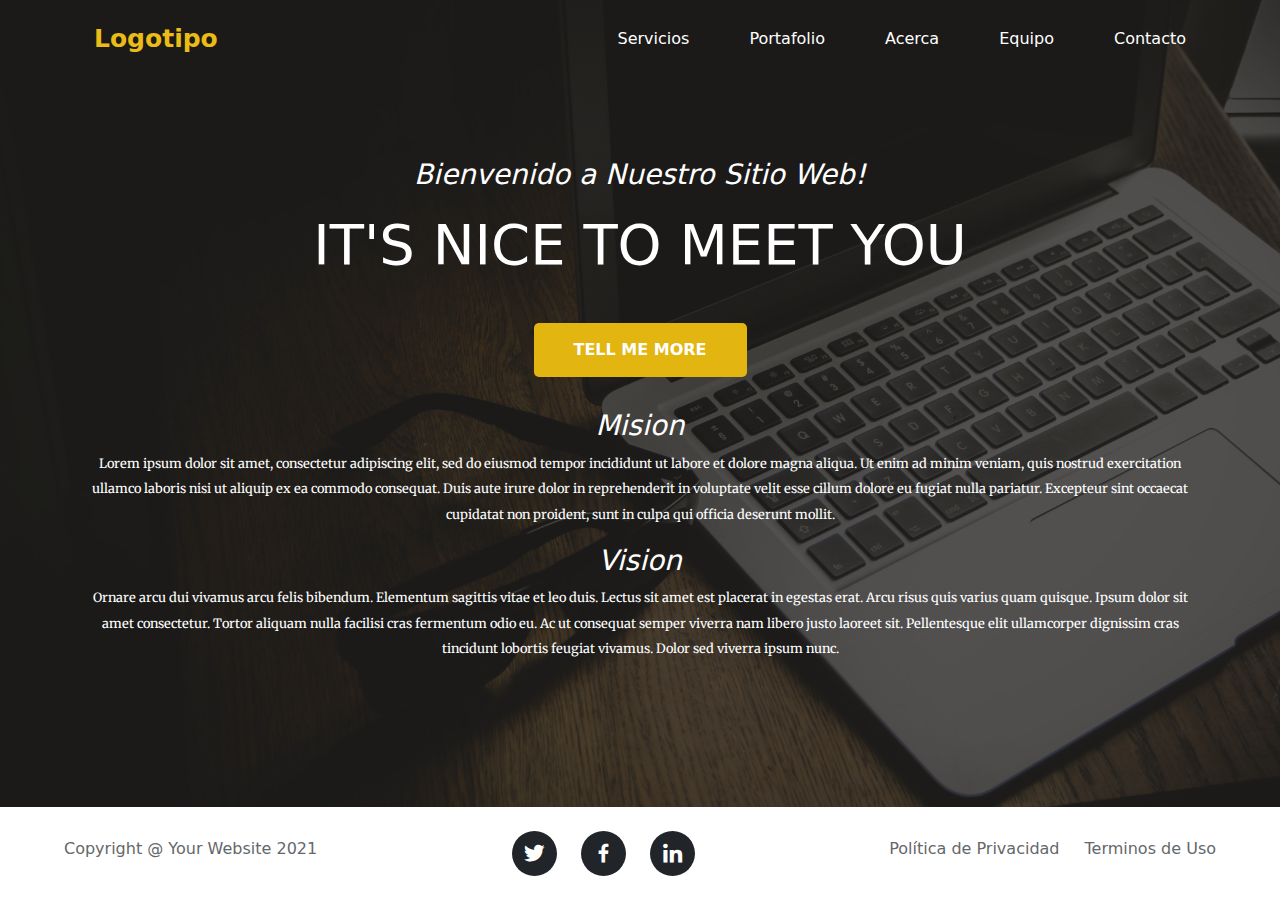
==== index.html @ 47a2512a "home page done" ====
<!DOCTYPE html>
<html lang="es">
<head>
    <meta charset="UTF-8">
    <meta name="viewport" content="width=device-width, initial-scale=1.0">
    <title>Inicio</title>
    <!-- Bootstrap -->
    <link href="https://cdn.jsdelivr.net/npm/bootstrap@5.3.3/dist/css/bootstrap.min.css" rel="stylesheet" integrity="sha384-QWTKZyjpPEjISv5WaRU9OFeRpok6YctnYmDr5pNlyT2bRjXh0JMhjY6hW+ALEwIH" crossorigin="anonymous">
    <script defer src="https://cdn.jsdelivr.net/npm/bootstrap@5.3.3/dist/js/bootstrap.bundle.min.js" integrity="sha384-YvpcrYf0tY3lHB60NNkmXc5s9fDVZLESaAA55NDzOxhy9GkcIdslK1eN7N6jIeHz" crossorigin="anonymous"></script>
    
    <!-- Google Fonts -->
    <link rel="preconnect" href="https://fonts.googleapis.com">
    <link rel="preconnect" href="https://fonts.gstatic.com" crossorigin>
    <link href="https://fonts.googleapis.com/css2?family=Merriweather:ital,wght@0,300;0,400;0,700;0,900;1,300;1,400;1,700;1,900&display=swap" rel="stylesheet">
    
    <!-- Iconos -->
    <link href='https://unpkg.com/boxicons@2.1.4/css/boxicons.min.css' rel='stylesheet'>

    <!-- Hoja de estilos -->
    <link rel="stylesheet" href="css/estilos-home.css">
</head>
<body id="body-home">
<div id="contenedor-pagina">
    <div id="wrapper">
    <nav class="barra-navegacion">
        <a href="" class="logotipo">Logotipo</a>
        <a href="html/services.html">Servicios</a>
        <a href="html/portafolio.html">Portafolio</a>
        <a href="html/about.html">Acerca</a>
        <a href="html/team.html">Equipo</a>
        <a href="html/contact.html">Contacto</a>
    </nav>
    <!--INICIO CONTENIDO-->
    <div id="contenidio-pagina-inicio">
        <h3>Bienvenido a Nuestro Sitio Web!</h3>
        <h1>IT'S NICE TO MEET YOU</h1>
        <button>TELL ME MORE</button>
        <div class="container">
            <h3>Mision</h3>
            <p>Lorem ipsum dolor sit amet, consectetur adipiscing elit, sed do eiusmod tempor incididunt ut labore et dolore magna aliqua. Ut enim ad minim veniam, quis nostrud exercitation ullamco laboris nisi ut aliquip ex ea commodo consequat. Duis aute irure dolor in reprehenderit in voluptate velit esse cillum dolore eu fugiat nulla pariatur. Excepteur sint occaecat cupidatat non proident, sunt in culpa qui officia deserunt mollit.</p>
        </div>
        <div class="container">
            <h3>Vision</h3>
            <p>Ornare arcu dui vivamus arcu felis bibendum. Elementum sagittis vitae et leo duis. Lectus sit amet est placerat in egestas erat. Arcu risus quis varius quam quisque. Ipsum dolor sit amet consectetur. Tortor aliquam nulla facilisi cras fermentum odio eu. Ac ut consequat semper viverra nam libero justo laoreet sit. Pellentesque elit ullamcorper dignissim cras tincidunt lobortis feugiat vivamus. Dolor sed viverra ipsum nunc.</p>
        </div>
    </div>
    <!--FIN CONTENIDO-->
    </div>
    <footer>
        <a href="">Copyright @ Your Website 2021</a>
        <div class="socials">
            <a href=""><i class='bx bxl-twitter'></i></a>
            <a href=""><i class='bx bxl-facebook'></i></a>
            <a href=""><i class='bx bxl-linkedin'></i></a>
        </div>
        <a href="">Terminos de Uso</a><a href="">Política de Privacidad</a>
    </footer>
</div>
</body>
</html>
---- css/estilos-home.css ----
@import url('https://fonts.googleapis.com/css2?family=Montserrat:ital,wght@0,100..900;1,100..900&display=swap');

#contenedor-pagina {
    position: relative;
    min-height: 100vh;
}

#wrapper {
    padding-bottom: 94px;
}

#body-home {
    background-image: url(../imagenes/bg-home.jpg);
    background-repeat: no-repeat;
    background-attachment: fixed;
    background-size: cover;
    background-blend-mode: darken;
    background-color: rgba(10, 8, 7, 0.699);
}

.barra-navegacion {
    display: flex;
    justify-content: end;
    align-items: center;
    padding: 0 5%;
}

body:not(#body-home) .barra-navegacion {
    background-color: #212529;
}

.barra-navegacion a {
    color: white;
    text-decoration: none;
    padding: 20px 30px;
    transition: all 300ms ease-in-out;
    position: relative;
}

.barra-navegacion a:not(.logotipo)::after {
    position: absolute;
    display: block;
    content: '';
    border-bottom: solid 3px #e2b511;
    transform: scaleX(0);
    height: 15px;
    left: 0;
    bottom: 0;
    width: 100%;
    transition: transform 300ms ease-in-out;
}


.barra-navegacion a:not(.logotipo):hover::after {
    transform: scaleX(1);
}

.barra-navegacion a.logotipo {
    box-sizing: border-box;
    color: #ebbc15;
    margin-right: auto;
    font-size: 25px;
    font-weight: bolder;
}

.barra-navegacion a.logotipo:hover {
    color: #f0c242;
    transform: scale(1.03);
}

.barra-navegacion .active {
    color: #e2b511;
}

footer {
    position: absolute;
    bottom: 0;
    width: 100%;
    background-color: white;
    text-align: center;
    padding: 1.5rem 5%;
    line-height: 35px;
}

footer a:first-child {
    float: left;
}

footer a:nth-child(3) {
    float: right;
}

footer a:last-child {
    float: right;
    margin-right: 25px;
}

footer > a {
    text-decoration: none;
    color: #64676b;
}

footer > a:hover {
    text-decoration: underline;
}

footer .socials {
    display: inline-flex;
    justify-content: center;
    gap: 1.5rem;
}

footer .socials a {
    margin: 0;
}

footer .socials i {
    font-size: 25px;
    padding: 10px;
    background-color: #212429;
    color: white;
    border-radius: 50%;
    transition: transform 500ms ease-in-out;
}

footer .socials i:hover {
    transform: scale(1.10);
}

#contenidio-pagina-inicio {
    color: white;
    text-align: center;
    margin: 5em auto;
}

#contenidio-pagina-inicio h1 {
    font-size: 3.5em;
    margin: 20px 0 13px;
}

#contenidio-pagina-inicio h3 {
    font-style: italic;
}

#contenidio-pagina-inicio .container p {
    font-family: "Merriweather", serif;
    font-size: 0.8em;
    line-height: 2;
}

#contenidio-pagina-inicio button {
    padding: 15px 40px;
    margin: 2rem auto;
    border: none;
    border-radius: 5px;
    color: white;
    background-color: #e2b511;
    font-weight: 600;
    transition: transform 100ms linear;
}

#contenidio-pagina-inicio button:hover {
    background-color: #ebbc15;
    transform: scale(1.02);
}
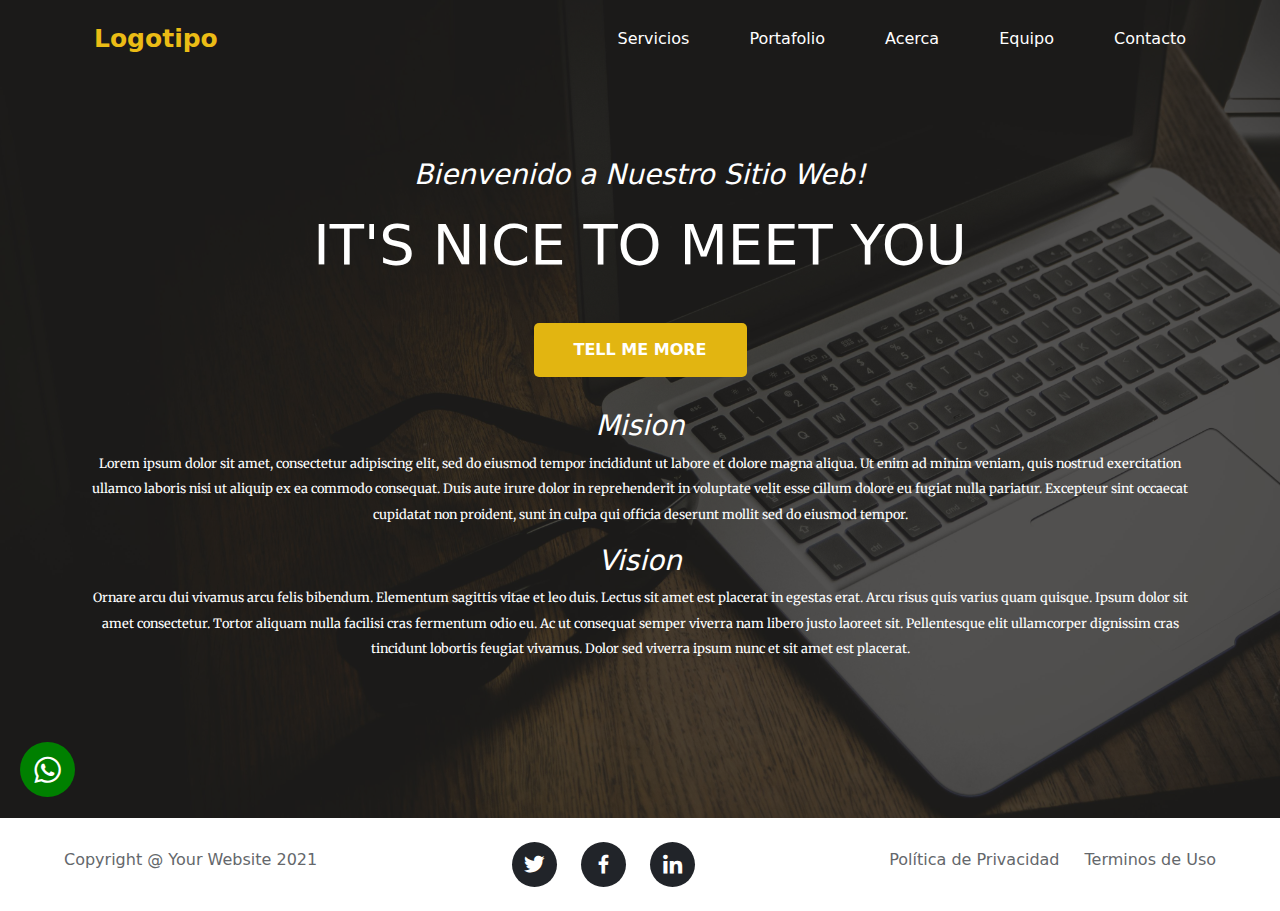
==== commit 5ea8f153: "Saving changes home" ====
--- a/index.html
+++ b/index.html
@@ -37,15 +37,19 @@
         <button>TELL ME MORE</button>
         <div class="container">
             <h3>Mision</h3>
-            <p>Lorem ipsum dolor sit amet, consectetur adipiscing elit, sed do eiusmod tempor incididunt ut labore et dolore magna aliqua. Ut enim ad minim veniam, quis nostrud exercitation ullamco laboris nisi ut aliquip ex ea commodo consequat. Duis aute irure dolor in reprehenderit in voluptate velit esse cillum dolore eu fugiat nulla pariatur. Excepteur sint occaecat cupidatat non proident, sunt in culpa qui officia deserunt mollit.</p>
+            <p>Lorem ipsum dolor sit amet, consectetur adipiscing elit, sed do eiusmod tempor incididunt ut labore et dolore magna aliqua. Ut enim ad minim veniam, quis nostrud exercitation ullamco laboris nisi ut aliquip ex ea commodo consequat. Duis aute irure dolor in reprehenderit in voluptate velit esse cillum dolore eu fugiat nulla pariatur. Excepteur sint occaecat cupidatat non proident, sunt in culpa qui officia deserunt mollit sed do eiusmod tempor.</p>
         </div>
         <div class="container">
             <h3>Vision</h3>
-            <p>Ornare arcu dui vivamus arcu felis bibendum. Elementum sagittis vitae et leo duis. Lectus sit amet est placerat in egestas erat. Arcu risus quis varius quam quisque. Ipsum dolor sit amet consectetur. Tortor aliquam nulla facilisi cras fermentum odio eu. Ac ut consequat semper viverra nam libero justo laoreet sit. Pellentesque elit ullamcorper dignissim cras tincidunt lobortis feugiat vivamus. Dolor sed viverra ipsum nunc.</p>
+            <p>Ornare arcu dui vivamus arcu felis bibendum. Elementum sagittis vitae et leo duis. Lectus sit amet est placerat in egestas erat. Arcu risus quis varius quam quisque. Ipsum dolor sit amet consectetur. Tortor aliquam nulla facilisi cras fermentum odio eu. Ac ut consequat semper viverra nam libero justo laoreet sit. Pellentesque elit ullamcorper dignissim cras tincidunt lobortis feugiat vivamus. Dolor sed viverra ipsum nunc et sit amet est placerat.</p>
         </div>
     </div>
     <!--FIN CONTENIDO-->
+
+    <!--BOTON WHATSAPP-->
+    <a href="https://api.whatsapp.com/send?phone=68269874" class="btn-wsp" target="_blank"><i class='bx bxl-whatsapp'></i></i></a>
     </div>
+
     <footer>
         <a href="">Copyright @ Your Website 2021</a>
         <div class="socials">
@@ -53,7 +57,8 @@
             <a href=""><i class='bx bxl-facebook'></i></a>
             <a href=""><i class='bx bxl-linkedin'></i></a>
         </div>
-        <a href="">Terminos de Uso</a><a href="">Política de Privacidad</a>
+        <a href="">Terminos de Uso</a>
+        <a href="">Política de Privacidad</a>
     </footer>
 </div>
 </body>
--- a/css/estilos-home.css
+++ b/css/estilos-home.css
@@ -80,6 +80,7 @@
     text-align: center;
     padding: 1.5rem 5%;
     line-height: 35px;
+    
 }
 
 footer a:first-child {
@@ -162,4 +163,38 @@
 #contenidio-pagina-inicio button:hover {
     background-color: #ebbc15;
     transform: scale(1.02);
+}
+
+.btn-wsp {
+    display: inline-flex;
+    background-color: green;
+    color: white;
+    font-size: 35px;
+    padding: 10px;
+    text-decoration: none;
+    border-radius: 50%;
+    position: sticky;
+    bottom: 20px;
+    margin-bottom: 20px;
+    left: 20px;
+    z-index: 1;
+}
+
+@media (width <= 850px) {
+
+    #wrapper {
+        padding-bottom: 240px;
+    }
+    footer {
+        display: flex;
+        flex-direction: column;
+    }
+
+    footer a:last-child {
+        margin-right: 0;
+    }
+
+    footer .socials {
+       margin: 20px auto;
+    }
 }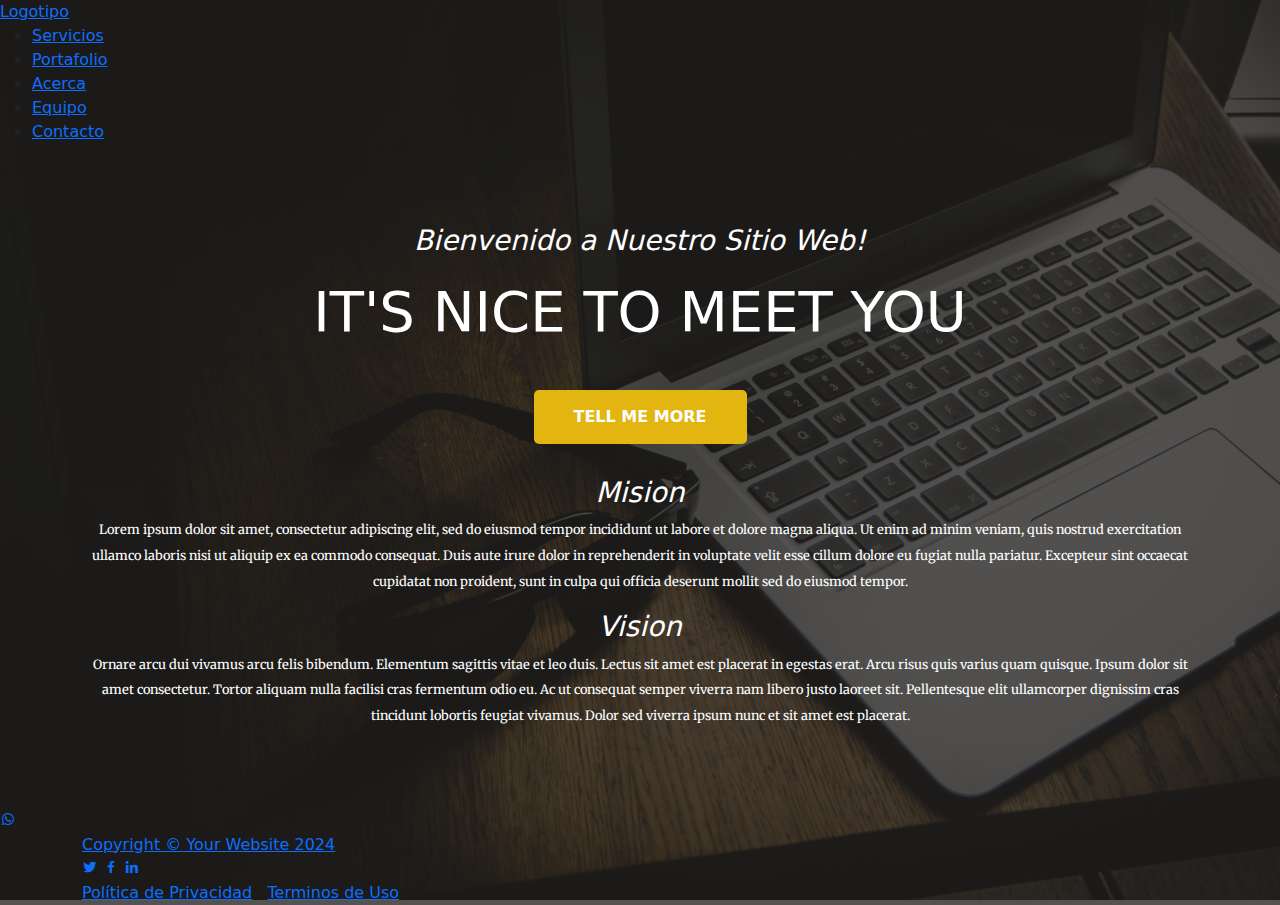
==== commit bd2f0b69: "trying to fix wsp btn" ====
--- a/index.html
+++ b/index.html
@@ -17,49 +17,61 @@
     <link href='https://unpkg.com/boxicons@2.1.4/css/boxicons.min.css' rel='stylesheet'>
 
     <!-- Hoja de estilos -->
+    <link rel="stylesheet" href="css/estilos-generales.css">
     <link rel="stylesheet" href="css/estilos-home.css">
 </head>
 <body id="body-home">
-<div id="contenedor-pagina">
-    <div id="wrapper">
-    <nav class="barra-navegacion">
-        <a href="" class="logotipo">Logotipo</a>
-        <a href="html/services.html">Servicios</a>
-        <a href="html/portafolio.html">Portafolio</a>
-        <a href="html/about.html">Acerca</a>
-        <a href="html/team.html">Equipo</a>
-        <a href="html/contact.html">Contacto</a>
-    </nav>
-    <!--INICIO CONTENIDO-->
-    <div id="contenidio-pagina-inicio">
-        <h3>Bienvenido a Nuestro Sitio Web!</h3>
-        <h1>IT'S NICE TO MEET YOU</h1>
-        <button>TELL ME MORE</button>
-        <div class="container">
-            <h3>Mision</h3>
-            <p>Lorem ipsum dolor sit amet, consectetur adipiscing elit, sed do eiusmod tempor incididunt ut labore et dolore magna aliqua. Ut enim ad minim veniam, quis nostrud exercitation ullamco laboris nisi ut aliquip ex ea commodo consequat. Duis aute irure dolor in reprehenderit in voluptate velit esse cillum dolore eu fugiat nulla pariatur. Excepteur sint occaecat cupidatat non proident, sunt in culpa qui officia deserunt mollit sed do eiusmod tempor.</p>
+    <header>
+        <nav>
+            <a href="" class="logotipo">Logotipo</a>
+            <ul class="barra-navegacion">
+                <li><a href="html/services.html">Servicios</a></li>
+                <li><a href="html/portafolio.html">Portafolio</a></li>
+                <li><a href="html/about.html">Acerca</a></li>
+                <li><a href="html/team.html">Equipo</a></li>
+                <li><a href="html/contact.html">Contacto</a></li>
+            </ul>
+        </nav>
+    </header>
+    <main>
+        <!-- INICIO CONTENIDO -->
+        <div id="contenidio-pagina-inicio">
+            <h3>Bienvenido a Nuestro Sitio Web!</h3>
+            <h1>IT'S NICE TO MEET YOU</h1>
+            <button>TELL ME MORE</button>
+            <div class="container">
+                <h3>Mision</h3>
+                <p>Lorem ipsum dolor sit amet, consectetur adipiscing elit, sed do eiusmod tempor incididunt ut labore et dolore magna aliqua. Ut enim ad minim veniam, quis nostrud exercitation ullamco laboris nisi ut aliquip ex ea commodo consequat. Duis aute irure dolor in reprehenderit in voluptate velit esse cillum dolore eu fugiat nulla pariatur. Excepteur sint occaecat cupidatat non proident, sunt in culpa qui officia deserunt mollit sed do eiusmod tempor.</p>
+            </div>
+            <div class="container">
+                <h3>Vision</h3>
+                <p>Ornare arcu dui vivamus arcu felis bibendum. Elementum sagittis vitae et leo duis. Lectus sit amet est placerat in egestas erat. Arcu risus quis varius quam quisque. Ipsum dolor sit amet consectetur. Tortor aliquam nulla facilisi cras fermentum odio eu. Ac ut consequat semper viverra nam libero justo laoreet sit. Pellentesque elit ullamcorper dignissim cras tincidunt lobortis feugiat vivamus. Dolor sed viverra ipsum nunc et sit amet est placerat.</p>
+            </div>
         </div>
-        <div class="container">
-            <h3>Vision</h3>
-            <p>Ornare arcu dui vivamus arcu felis bibendum. Elementum sagittis vitae et leo duis. Lectus sit amet est placerat in egestas erat. Arcu risus quis varius quam quisque. Ipsum dolor sit amet consectetur. Tortor aliquam nulla facilisi cras fermentum odio eu. Ac ut consequat semper viverra nam libero justo laoreet sit. Pellentesque elit ullamcorper dignissim cras tincidunt lobortis feugiat vivamus. Dolor sed viverra ipsum nunc et sit amet est placerat.</p>
-        </div>
-    </div>
-    <!--FIN CONTENIDO-->
+        <!-- FIN CONTENIDO -->
+    </main>
 
-    <!--BOTON WHATSAPP-->
-    <a href="https://api.whatsapp.com/send?phone=68269874" class="btn-wsp" target="_blank"><i class='bx bxl-whatsapp'></i></i></a>
+    <div class="btn-wsp">
+        <a href="https://api.whatsapp.com/send?phone=68269874" target="_blank"><i class='bx bxl-whatsapp'></i></a>
     </div>
 
     <footer>
-        <a href="">Copyright @ Your Website 2021</a>
-        <div class="socials">
-            <a href=""><i class='bx bxl-twitter'></i></a>
-            <a href=""><i class='bx bxl-facebook'></i></a>
-            <a href=""><i class='bx bxl-linkedin'></i></a>
+        <div class="container">
+            <div class="copyright">
+                <a href="">Copyright &copy; Your Website 2024</a>
+            </div>
+
+            <div class="footer-socials">
+                <a href=""><i class='bx bxl-twitter'></i></a>
+                <a href=""><i class='bx bxl-facebook'></i></a>
+                <a href=""><i class='bx bxl-linkedin'></i></a>
+            </div>
+
+            <div class="terminos-privacidad">
+                <a href="">Política de Privacidad</a>&nbsp;&nbsp;
+                <a href="">Terminos de Uso</a>
+            </div>
         </div>
-        <a href="">Terminos de Uso</a>
-        <a href="">Política de Privacidad</a>
     </footer>
-</div>
 </body>
 </html>--- a/css/estilos-home.css
+++ b/css/estilos-home.css
@@ -1,15 +1,6 @@
 @import url('https://fonts.googleapis.com/css2?family=Montserrat:ital,wght@0,100..900;1,100..900&display=swap');
 
-#contenedor-pagina {
-    position: relative;
-    min-height: 100vh;
-}
-
-#wrapper {
-    padding-bottom: 94px;
-}
-
-#body-home {
+body {
     background-image: url(../imagenes/bg-home.jpg);
     background-repeat: no-repeat;
     background-attachment: fixed;
@@ -18,114 +9,8 @@
     background-color: rgba(10, 8, 7, 0.699);
 }
 
-.barra-navegacion {
-    display: flex;
-    justify-content: end;
-    align-items: center;
-    padding: 0 5%;
-}
-
-body:not(#body-home) .barra-navegacion {
-    background-color: #212529;
-}
-
-.barra-navegacion a {
-    color: white;
-    text-decoration: none;
-    padding: 20px 30px;
-    transition: all 300ms ease-in-out;
-    position: relative;
-}
-
-.barra-navegacion a:not(.logotipo)::after {
-    position: absolute;
-    display: block;
-    content: '';
-    border-bottom: solid 3px #e2b511;
-    transform: scaleX(0);
-    height: 15px;
-    left: 0;
-    bottom: 0;
-    width: 100%;
-    transition: transform 300ms ease-in-out;
-}
-
-
-.barra-navegacion a:not(.logotipo):hover::after {
-    transform: scaleX(1);
-}
-
-.barra-navegacion a.logotipo {
-    box-sizing: border-box;
-    color: #ebbc15;
-    margin-right: auto;
-    font-size: 25px;
-    font-weight: bolder;
-}
-
-.barra-navegacion a.logotipo:hover {
-    color: #f0c242;
-    transform: scale(1.03);
-}
-
-.barra-navegacion .active {
-    color: #e2b511;
-}
-
-footer {
-    position: absolute;
-    bottom: 0;
-    width: 100%;
-    background-color: white;
-    text-align: center;
-    padding: 1.5rem 5%;
-    line-height: 35px;
-    
-}
-
-footer a:first-child {
-    float: left;
-}
-
-footer a:nth-child(3) {
-    float: right;
-}
-
-footer a:last-child {
-    float: right;
-    margin-right: 25px;
-}
-
-footer > a {
-    text-decoration: none;
-    color: #64676b;
-}
-
-footer > a:hover {
-    text-decoration: underline;
-}
-
-footer .socials {
-    display: inline-flex;
-    justify-content: center;
-    gap: 1.5rem;
-}
-
-footer .socials a {
-    margin: 0;
-}
-
-footer .socials i {
-    font-size: 25px;
-    padding: 10px;
-    background-color: #212429;
-    color: white;
-    border-radius: 50%;
-    transition: transform 500ms ease-in-out;
-}
-
-footer .socials i:hover {
-    transform: scale(1.10);
+nav {
+    background-color: transparent;
 }
 
 #contenidio-pagina-inicio {
@@ -163,38 +48,4 @@
 #contenidio-pagina-inicio button:hover {
     background-color: #ebbc15;
     transform: scale(1.02);
-}
-
-.btn-wsp {
-    display: inline-flex;
-    background-color: green;
-    color: white;
-    font-size: 35px;
-    padding: 10px;
-    text-decoration: none;
-    border-radius: 50%;
-    position: sticky;
-    bottom: 20px;
-    margin-bottom: 20px;
-    left: 20px;
-    z-index: 1;
-}
-
-@media (width <= 850px) {
-
-    #wrapper {
-        padding-bottom: 240px;
-    }
-    footer {
-        display: flex;
-        flex-direction: column;
-    }
-
-    footer a:last-child {
-        margin-right: 0;
-    }
-
-    footer .socials {
-       margin: 20px auto;
-    }
 }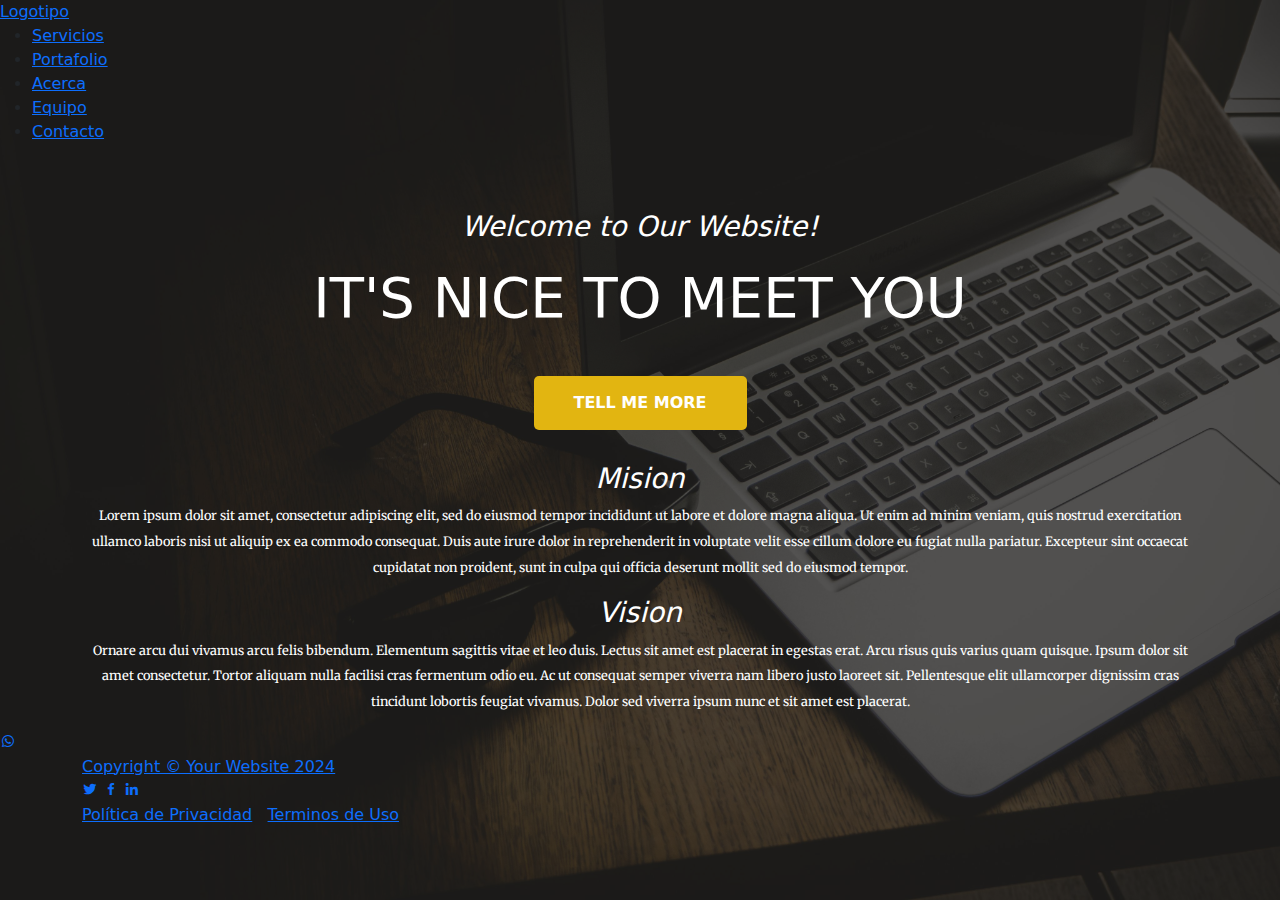
==== commit 55535864: "fixing wsp btn and restructuring nav main and footer" ====
--- a/index.html
+++ b/index.html
@@ -34,9 +34,9 @@
         </nav>
     </header>
     <main>
-        <!-- INICIO CONTENIDO -->
+        <!--INICIO CONTENIDO-->
         <div id="contenidio-pagina-inicio">
-            <h3>Bienvenido a Nuestro Sitio Web!</h3>
+            <h3>Welcome to Our Website!</h3>
             <h1>IT'S NICE TO MEET YOU</h1>
             <button>TELL ME MORE</button>
             <div class="container">
@@ -48,7 +48,7 @@
                 <p>Ornare arcu dui vivamus arcu felis bibendum. Elementum sagittis vitae et leo duis. Lectus sit amet est placerat in egestas erat. Arcu risus quis varius quam quisque. Ipsum dolor sit amet consectetur. Tortor aliquam nulla facilisi cras fermentum odio eu. Ac ut consequat semper viverra nam libero justo laoreet sit. Pellentesque elit ullamcorper dignissim cras tincidunt lobortis feugiat vivamus. Dolor sed viverra ipsum nunc et sit amet est placerat.</p>
             </div>
         </div>
-        <!-- FIN CONTENIDO -->
+        <!--FIN CONTENIDO-->
     </main>
 
     <div class="btn-wsp">
--- a/css/estilos-home.css
+++ b/css/estilos-home.css
@@ -16,7 +16,7 @@
 #contenidio-pagina-inicio {
     color: white;
     text-align: center;
-    margin: 5em auto;
+    padding-top: 50px;
 }
 
 #contenidio-pagina-inicio h1 {
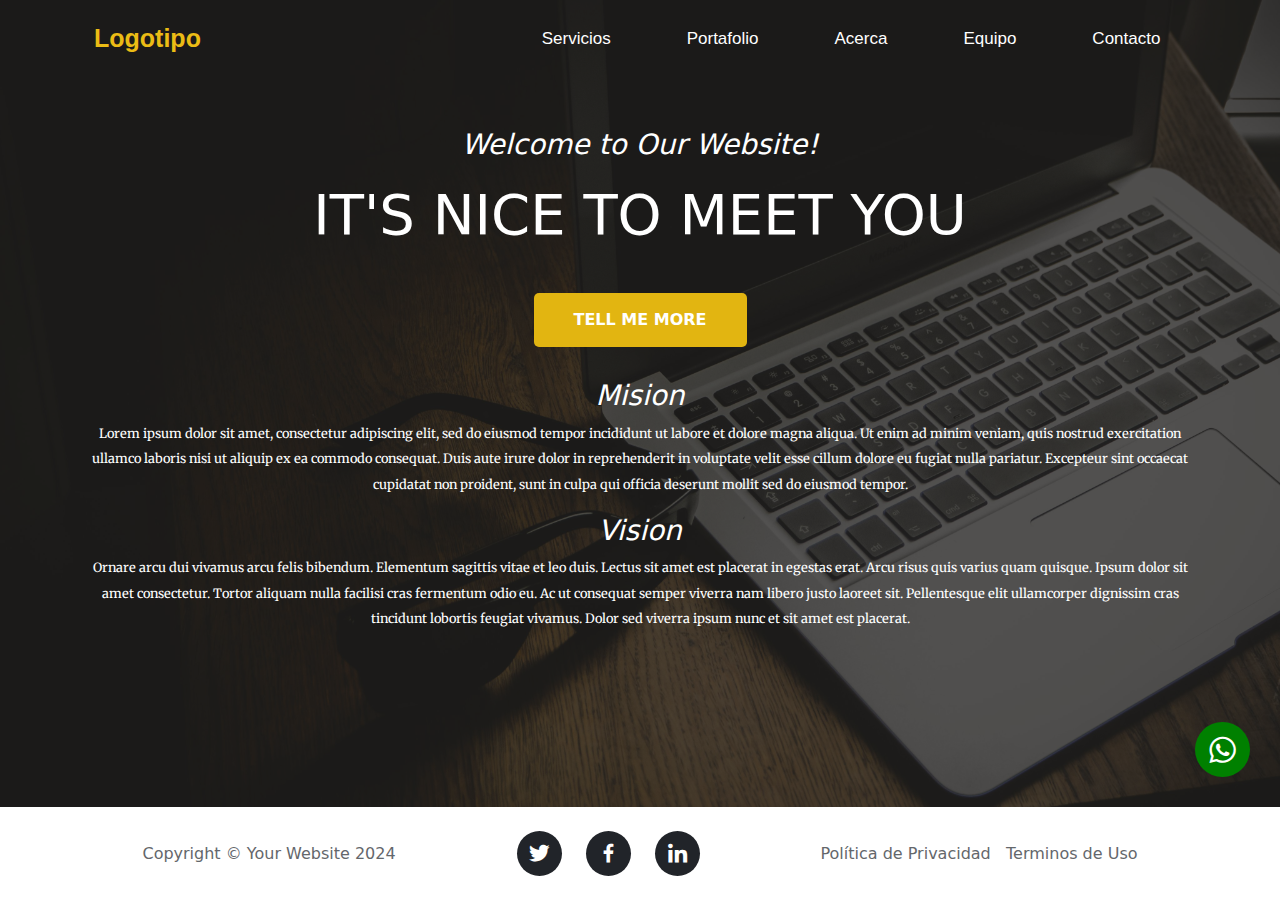
==== commit 3d447834: "adding responsive collapsable burger menu" ====
--- a/index.html
+++ b/index.html
@@ -19,6 +19,9 @@
     <!-- Hoja de estilos -->
     <link rel="stylesheet" href="css/estilos-generales.css">
     <link rel="stylesheet" href="css/estilos-home.css">
+
+    <!-- JavaScript -->
+    <script defer src="Javascript/hamb-menu.js"></script>
 </head>
 <body id="body-home">
     <header>
@@ -31,6 +34,7 @@
                 <li><a href="html/team.html">Equipo</a></li>
                 <li><a href="html/contact.html">Contacto</a></li>
             </ul>
+            <button class="hamb-menu" onclick="esconder()"><i class='bx bx-menu'></i></button>
         </nav>
     </header>
     <main>
--- a/css/estilos-generales.css
+++ b/css/estilos-generales.css
@@ -0,0 +1,199 @@
+main {
+    min-height: calc(100vh - 77.5px - 93px - 85px);
+}
+
+/* Barra navegacion */
+nav {
+    position: relative;
+    background-color: #212529;
+    display: flex;
+    justify-content: space-between;
+    align-items: center;
+    padding: 5px 7% 5px 5%;
+    font-family: "Segoe UI", "Helvetica Neue", "Noto Sans", "Liberation Sans", Arial, sans-serif !important;
+}
+
+ul.barra-navegacion {
+    list-style: none;
+    display: flex;
+    margin: 0;
+    padding: 0;
+    gap: 1rem;
+}
+
+ul.barra-navegacion > * {
+    padding: 20px 0;
+}
+
+ul.barra-navegacion a {
+    color: white;
+    text-decoration: none;
+    font-size: 17px;
+    font-weight: 400;
+    padding: 20px 30px;
+    position: relative;
+}
+
+ul.barra-navegacion a::after {
+    position: absolute;
+    left: 0;
+    bottom: 0;
+    display: block;
+    content: '';
+    border-bottom: solid 3px #e2b511;
+    height: 15px;
+    width: 100%;
+    transform: scaleX(0);
+    transition: transform 300ms linear;
+}
+
+ul.barra-navegacion a:hover::after {
+    transform: scaleX(1);
+}
+
+nav > a.logotipo {
+    color: #ebbc15;
+    padding: 15px 30px;
+    font-size: 25px;
+    font-weight: bolder;
+    text-decoration: none;
+}
+
+nav > a.logotipo:hover {
+    color: #f0c242;
+    transform: scale(1.03);
+}
+
+nav a.active {
+    color: #e2b511;
+}
+
+/* Menu toggler */
+.hamb-menu {
+    display: none;
+    background-color: transparent;
+    color: white;
+    text-decoration: none;
+    border: none;
+    font-size: 30px;
+    padding: 7px 10px;
+    position: absolute;
+    top: 1rem;
+    right: 1.5rem;
+}
+
+/* Pie de pagina */
+footer {
+    width: 100%;
+    background-color: white;
+    text-align: center;
+    padding: 1.5rem 5%;
+    line-height: 35px;
+}
+
+footer .container {
+    display: flex;
+    justify-content: space-around;
+    align-items: center;
+}
+
+footer a {
+    text-decoration: none;
+    color: #64676b;
+}
+
+footer a:hover {
+    text-decoration: underline;
+}
+
+footer .footer-socials {
+    display: flex;
+    justify-content: center;
+    gap: 1.5rem;
+}
+
+footer .footer-socials i {
+    font-size: 25px;
+    padding: 10px;
+    background-color: #212429;
+    color: white;
+    border-radius: 50%;
+    transition: transform 500ms ease-in-out;
+}
+
+footer .footer-socials i:hover {
+    text-decoration: none;
+    transform: scale(1.10);
+}
+
+.btn-wsp {
+    display: flex;
+    justify-content: flex-end;
+    position: sticky;
+    bottom: 0;
+    right: 0;
+}
+
+.btn-wsp a {
+    display: inline-flex;
+    background-color: green;
+    color: white;
+    font-size: 35px;
+    padding: 10px;
+    text-decoration: none;
+    border-radius: 50%;
+    margin: 0 30px 30px 0;
+}
+
+/* Media queries */
+@media (width <= 992px) {
+    nav {
+        padding: 5px 2%;
+    }
+
+    ul.barra-navegacion a {
+        padding: 20px;
+    }
+
+    nav > a.logotipo {
+        padding: 15px 20px;
+    }
+
+    footer .container {
+        flex-direction: column;
+        gap: 1rem;
+    }
+}
+
+@media (width <= 815px) {
+    /* Collapsable menu  */
+    .hamb-menu {
+        display: flex;
+    }
+
+    nav {
+        flex-direction: column;
+    }
+
+    ul.barra-navegacion {
+        flex-direction: column;
+        display: none;
+        width: 100%;
+        align-items: center;
+        gap: 0rem;
+    }
+    ul.barra-navegacion > * {
+        width: 70%;
+        padding: 10px 0;
+    }
+
+    ul.barra-navegacion a {
+        display: inline-block;
+        text-align: center;
+        width: 100%;
+    }
+
+    nav > a.logotipo {
+        margin-right: auto;
+    }
+}--- a/css/estilos-home.css
+++ b/css/estilos-home.css
@@ -48,4 +48,10 @@
 #contenidio-pagina-inicio button:hover {
     background-color: #ebbc15;
     transform: scale(1.02);
+}
+
+@media (width <= 815px) {
+    nav {
+        background-color: #21252985;
+    }
 }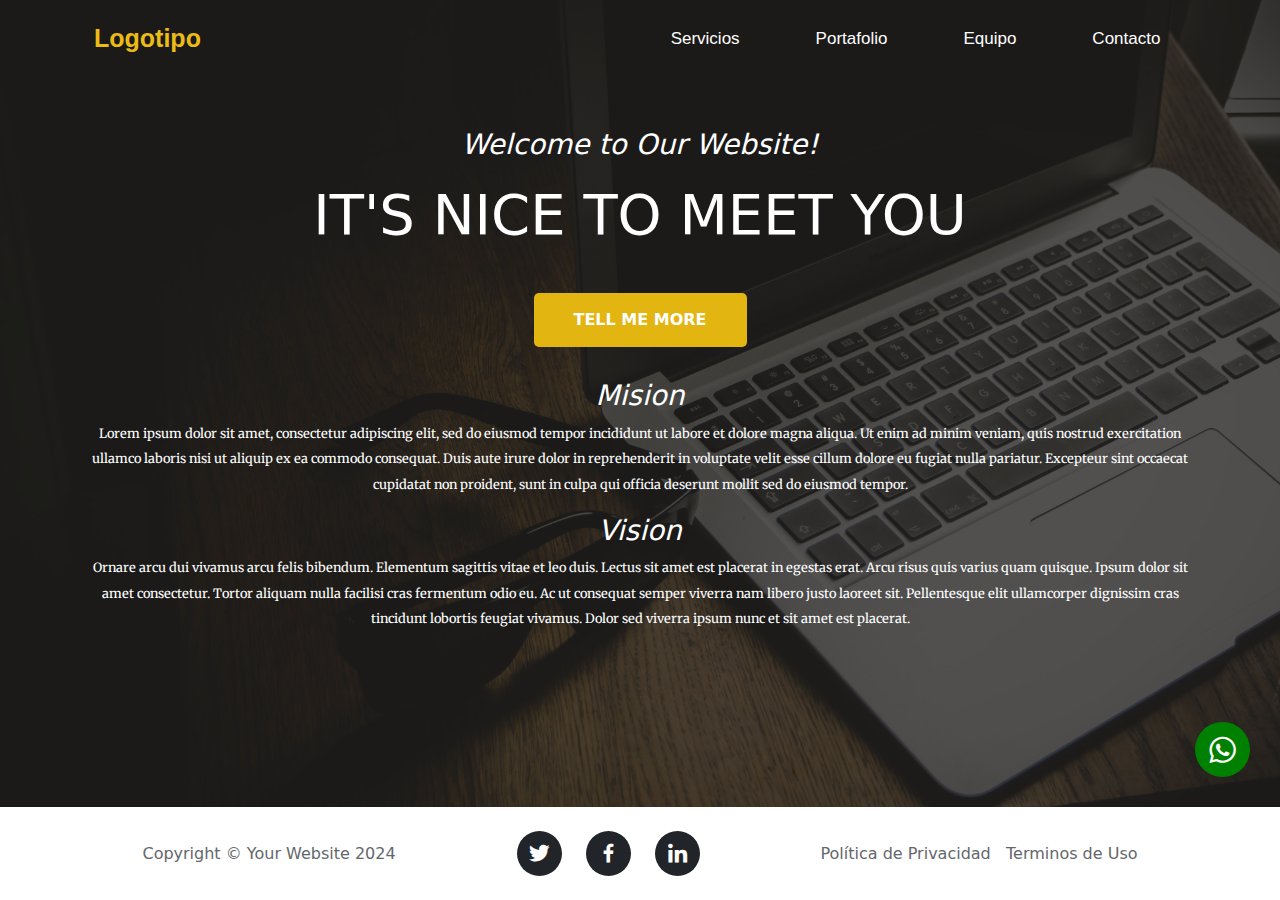
==== commit 6c7427ec: "add services page" ====
--- a/index.html
+++ b/index.html
@@ -30,7 +30,6 @@
             <ul class="barra-navegacion">
                 <li><a href="html/services.html">Servicios</a></li>
                 <li><a href="html/portafolio.html">Portafolio</a></li>
-                <li><a href="html/about.html">Acerca</a></li>
                 <li><a href="html/team.html">Equipo</a></li>
                 <li><a href="html/contact.html">Contacto</a></li>
             </ul>
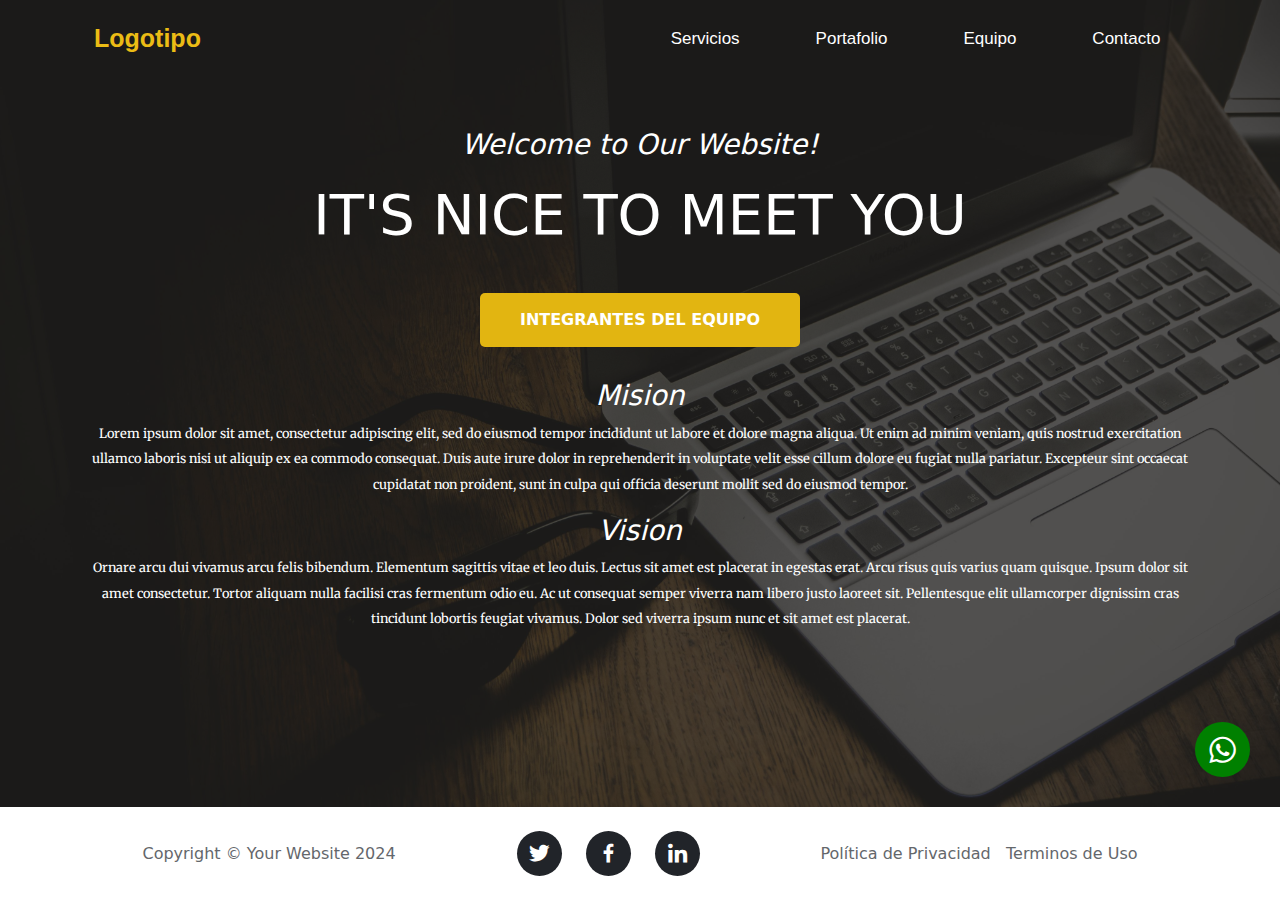
==== commit 2cc6c9e6: "agregando integrantes" ====
--- a/index.html
+++ b/index.html
@@ -41,7 +41,7 @@
         <div id="contenidio-pagina-inicio">
             <h3>Welcome to Our Website!</h3>
             <h1>IT'S NICE TO MEET YOU</h1>
-            <button>TELL ME MORE</button>
+            <a href="html/integrantes.html" target="_blank"><button>INTEGRANTES DEL EQUIPO</button></a>
             <div class="container">
                 <h3>Mision</h3>
                 <p>Lorem ipsum dolor sit amet, consectetur adipiscing elit, sed do eiusmod tempor incididunt ut labore et dolore magna aliqua. Ut enim ad minim veniam, quis nostrud exercitation ullamco laboris nisi ut aliquip ex ea commodo consequat. Duis aute irure dolor in reprehenderit in voluptate velit esse cillum dolore eu fugiat nulla pariatur. Excepteur sint occaecat cupidatat non proident, sunt in culpa qui officia deserunt mollit sed do eiusmod tempor.</p>
